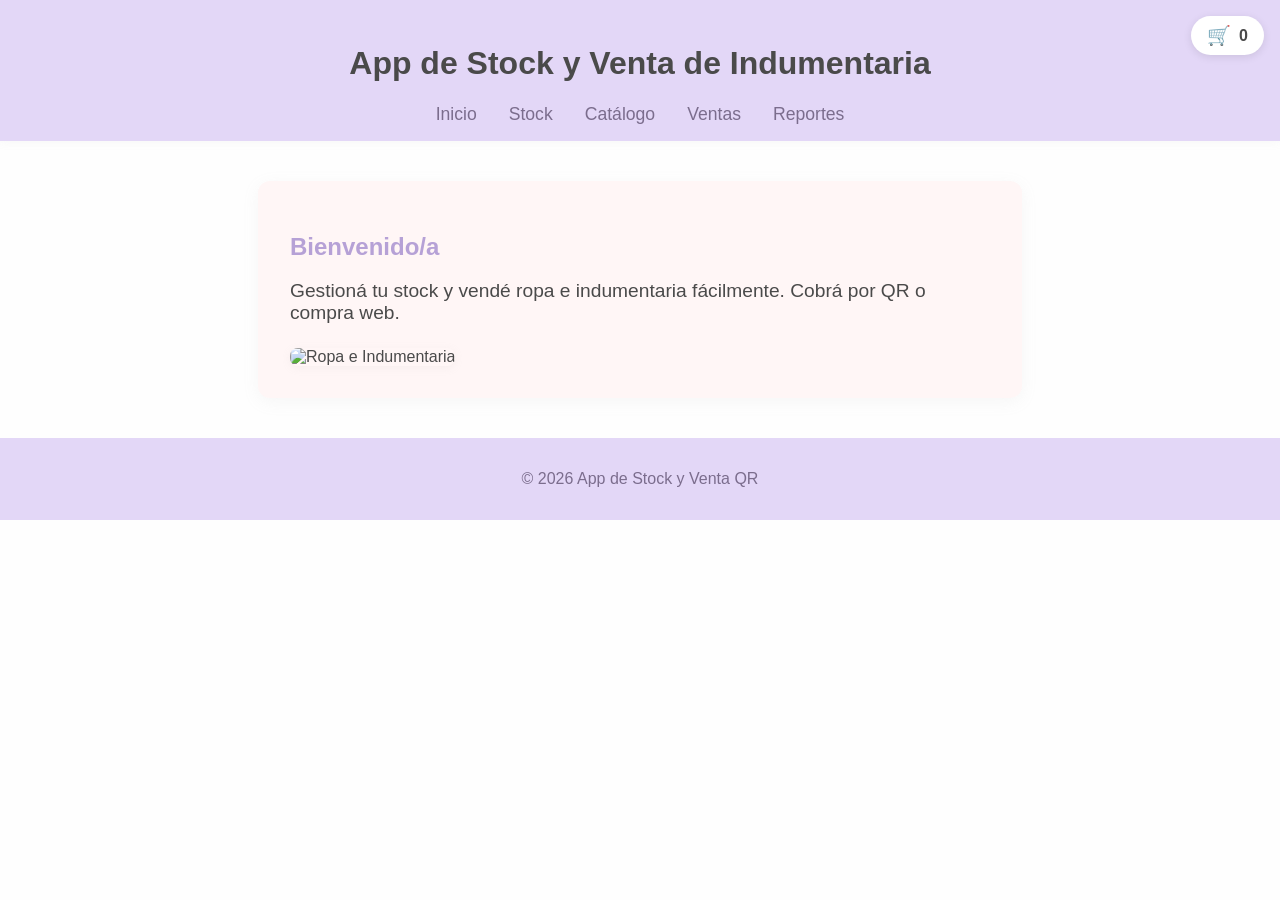
==== index.html @ 967edd9c "Primer subida del codigo" ====
<!DOCTYPE html>
<html lang="es">
<head>
    <meta charset="UTF-8">
    <meta name="viewport" content="width=device-width, initial-scale=1.0">
    <title>Stock y Venta de Indumentaria</title>
    <link rel="stylesheet" href="styles.css">
</head>
<body>
    <header>
        <h1>App de Stock y Venta de Indumentaria</h1>
        <nav>
            <ul>
                <li><a href="#inicio" id="nav-inicio">Inicio</a></li>
                <li><a href="#stock" id="nav-stock">Stock</a></li>
                <li><a href="#catalogo" id="nav-catalogo">Catálogo</a></li>
                <li><a href="#ventas" id="nav-ventas">Ventas</a></li>
                <li><a href="#reportes" id="nav-reportes">Reportes</a></li>
            </ul>
        </nav>
        <div id="carrito-container" style="position:absolute;top:16px;right:16px;background:#fff;border-radius:24px;padding:8px 16px;box-shadow:0 2px 8px rgba(0,0,0,0.1);display:flex;align-items:center;z-index:10;">
            <span id="carrito-icon" style="font-size:1.2em;cursor:pointer;">🛒</span>
            <span id="carrito-cantidad" style="margin-left:8px;font-weight:bold;">0</span>
        </div>
    </header>
    <main>
            <section id="catalogo" style="display:none;"></section>
            <section id="ventas" style="display:none;"></section>
            <section id="reportes" style="display:none;"></section>
        <section id="inicio">
            <h2>Bienvenido/a</h2>
            <p>Gestioná tu stock y vendé ropa e indumentaria fácilmente. Cobrá por QR o compra web.</p>
            <img src="https://images.unsplash.com/photo-1512436991641-6745cdb1723f?auto=format&fit=crop&w=800&q=80" alt="Ropa e Indumentaria" style="max-width:100%;height:auto;border-radius:8px;">
        </section>
        <section id="stock" style="display:none;"></section>
        <section id="barcode-scan" style="display:none;margin-top:32px;">
            <h2>Escanear código de barra</h2>
            <button id="start-scan">Iniciar escaneo</button>
            <div id="scanner" style="display:none;margin-top:16px;">
                <video id="barcode-video" style="width:100%;max-width:400px;border-radius:8px;"></video>
                <p id="barcode-result"></p>
            </div>
            <form id="assign-stock-form" style="display:none;margin-top:16px;">
                <label>Usuario:
                    <input type="text" id="usuario" required>
                </label>
                <label>Stock a sumar:
                    <input type="number" id="stock-sumar" min="1" value="1" required>
                </label>
                <button type="submit">Asignar stock</button>
            </form>
        </section>
        <section id="catalogo" style="display:none;"></section>
    </main>
    <footer>
        <p>&copy; 2026 App de Stock y Venta QR</p>
    </footer>
    <script src="https://cdnjs.cloudflare.com/ajax/libs/quagga/0.12.1/quagga.min.js"></script>
    <script src="stock.js"></script>
    <script src="catalogo.js"></script>
    <script src="ventas.js"></script>
    <script>
    // Navegación entre apartados
    function mostrarApartado(apartado) {
        document.getElementById('inicio').style.display = apartado === 'inicio' ? 'block' : 'none';
        document.getElementById('stock').style.display = apartado === 'stock' ? 'block' : 'none';
        document.getElementById('barcode-scan').style.display = apartado === 'stock' ? 'block' : 'none';
        document.getElementById('catalogo').style.display = apartado === 'catalogo' ? 'block' : 'none';
        document.getElementById('ventas').style.display = apartado === 'ventas' ? 'block' : 'none';
        document.getElementById('reportes').style.display = apartado === 'reportes' ? 'block' : 'none';
        if (apartado === 'ventas') renderVentas();
        if (apartado === 'catalogo') renderCatalogo();
        if (apartado === 'stock') renderStock();
        if (apartado === 'reportes') renderReportes();
    }
        document.getElementById('nav-reportes').addEventListener('click', function(e) {
            e.preventDefault();
            mostrarApartado('reportes');
        });
        // Reportes de ventas
        function renderReportes() {
            const reportesSection = document.getElementById('reportes');
            reportesSection.innerHTML = `
                <h2>Reportes de ventas</h2>
                <div style="margin-bottom:16px;">
                    <label>Día: <input type="date" id="filtro-dia"></label>
                    <label>Mes: <input type="month" id="filtro-mes"></label>
                    <label>Año: <input type="number" id="filtro-anio" min="2000" max="2100" style="width:80px;"></label>
                    <button onclick="descargarCSV()">Descargar CSV</button>
                </div>
                <div id="tabla-reportes"></div>
            `;
            mostrarTablaReportes();
            document.getElementById('filtro-dia').addEventListener('change', mostrarTablaReportes);
            document.getElementById('filtro-mes').addEventListener('change', mostrarTablaReportes);
            document.getElementById('filtro-anio').addEventListener('input', mostrarTablaReportes);
        }

        // Simulación de ventas
        const ventasRealizadas = [
            { fecha: '2026-03-09', producto: 'Remera básica', cantidad: 2, total: 7000 },
            { fecha: '2026-03-09', producto: 'Campera de jean', cantidad: 1, total: 9500 },
            { fecha: '2026-03-10', producto: 'Vestido casual', cantidad: 1, total: 5200 },
            { fecha: '2026-03-10', producto: 'Pantalón jogger', cantidad: 3, total: 12600 },
            { fecha: '2026-03-11', producto: 'Remera básica', cantidad: 1, total: 3500 },
            { fecha: '2026-02-15', producto: 'Campera de jean', cantidad: 2, total: 19000 },
            { fecha: '2025-12-20', producto: 'Vestido casual', cantidad: 1, total: 5200 }
        ];

        function mostrarTablaReportes() {
            const dia = document.getElementById('filtro-dia').value;
            const mes = document.getElementById('filtro-mes').value;
            const anio = document.getElementById('filtro-anio').value;
            let filtradas = ventasRealizadas;
            if (dia) {
                filtradas = filtradas.filter(v => v.fecha === dia);
            } else if (mes) {
                filtradas = filtradas.filter(v => v.fecha.startsWith(mes));
            } else if (anio) {
                filtradas = filtradas.filter(v => v.fecha.startsWith(anio));
            }
            let html = `<table class='reportes-table'><thead><tr><th>Fecha</th><th>Producto</th><th>Cantidad</th><th>Total</th></tr></thead><tbody>`;
            if (filtradas.length === 0) {
                html += `<tr><td colspan='4'>No hay ventas para el filtro seleccionado.</td></tr>`;
            } else {
                filtradas.forEach(v => {
                    html += `<tr><td>${v.fecha}</td><td>${v.producto}</td><td>${v.cantidad}</td><td>$${v.total}</td></tr>`;
                });
            }
            html += `</tbody></table>`;
            document.getElementById('tabla-reportes').innerHTML = html;
        }

        window.descargarCSV = function() {
            const dia = document.getElementById('filtro-dia').value;
            const mes = document.getElementById('filtro-mes').value;
            const anio = document.getElementById('filtro-anio').value;
            let filtradas = ventasRealizadas;
            if (dia) {
                filtradas = filtradas.filter(v => v.fecha === dia);
            } else if (mes) {
                filtradas = filtradas.filter(v => v.fecha.startsWith(mes));
            } else if (anio) {
                filtradas = filtradas.filter(v => v.fecha.startsWith(anio));
            }
            let csv = 'Fecha,Producto,Cantidad,Total\n';
            filtradas.forEach(v => {
                csv += `${v.fecha},${v.producto},${v.cantidad},${v.total}\n`;
            });
            const blob = new Blob([csv], { type: 'text/csv' });
            const url = URL.createObjectURL(blob);
            const a = document.createElement('a');
            a.href = url;
            a.download = 'ventas.csv';
            document.body.appendChild(a);
            a.click();
            document.body.removeChild(a);
            URL.revokeObjectURL(url);
        };
    document.getElementById('nav-inicio').addEventListener('click', function(e) {
        e.preventDefault();
        mostrarApartado('inicio');
    });
    document.getElementById('nav-stock').addEventListener('click', function(e) {
        e.preventDefault();
        mostrarApartado('stock');
    });
    document.getElementById('nav-catalogo').addEventListener('click', function(e) {
        e.preventDefault();
        mostrarApartado('catalogo');
    });
    document.getElementById('nav-ventas').addEventListener('click', function(e) {
        e.preventDefault();
        mostrarApartado('ventas');
    });
    // Acceso a ventas desde el icono del carrito
    document.getElementById('carrito-icon').addEventListener('click', function() {
        mostrarApartado('ventas');
    });
    // Por defecto mostrar inicio
    mostrarApartado('inicio');
    </script>
</body>
</html>
---- styles.css ----
input[type="file"] {
    width: 0.1px;
    height: 0.1px;
    opacity: 0;
    overflow: hidden;
    position: absolute;
    z-index: -1;
}

.catalogo-card .custom-upload-label {
    display: inline-block;
    background: #e3d7f7;
    color: #7b6d8d;
    border-radius: 12px;
    padding: 6px 16px;
    font-size: 0.95em;
    cursor: pointer;
    box-shadow: 0 2px 8px rgba(180,180,180,0.10);
    margin-top: 6px;
    transition: box-shadow 0.2s, background 0.2s;
}
.catalogo-card .custom-upload-label:hover {
    background: #d1c4e9;
    box-shadow: 0 4px 16px rgba(180,180,180,0.18);
}
body::before {
    content: "";
    position: fixed;
    top: 0;
    left: 0;
    width: 100vw;
    height: 100vh;
    z-index: -1;
    background: linear-gradient(rgba(255,255,255,0.85), rgba(255,255,255,0.85)), url('https://images.unsplash.com/photo-1512436991641-6745cdb1723f?auto=format&fit=crop&w=1200&q=80');
    background-size: cover;
    background-position: center;
    background-repeat: no-repeat;
    background-attachment: fixed;
    animation: fondo-move 16s ease-in-out infinite alternate;
}

@keyframes fondo-move {
    0% {
        background-position: center 0px;
        filter: brightness(1);
    }
    50% {
        background-position: center 40px;
        filter: brightness(1.05);
    }
    100% {
        background-position: center 0px;
        filter: brightness(1);
    }
}
html, body {
    height: 100%;
}
body {
    min-height: 100vh;
    height: 100%;
    background: linear-gradient(rgba(255,255,255,0.85), rgba(255,255,255,0.85)), url('https://images.unsplash.com/photo-1512436991641-6745cdb1723f?auto=format&fit=crop&w=1200&q=80');
    background-size: cover;
    background-position: center;
    background-repeat: no-repeat;
    background-attachment: fixed;
}
body {
    min-height: 100vh;
    background: linear-gradient(rgba(255,255,255,0.85), rgba(255,255,255,0.85)), url('https://images.unsplash.com/photo-1512436991641-6745cdb1723f?auto=format&fit=crop&w=1200&q=80');
    background-size: cover;
    background-position: center;
    background-repeat: no-repeat;
}
/* Botones modernos */
button {
    background: #1976d2;
    color: #fff;
    border: none;
    border-radius: 20px;
    padding: 8px 18px;
    font-size: 1em;
    cursor: pointer;
    box-shadow: 0 2px 8px rgba(25, 118, 210, 0.15);
    transition: box-shadow 0.2s, background 0.2s;
}

button:hover {
    background: #1565c0;
    box-shadow: 0 4px 16px rgba(25, 118, 210, 0.25);
}
.modo-link {
    color: #7b6d8d;
    font-weight: bold;
    text-decoration: underline;
    transition: color 0.2s;
}
.modo-link:hover {
    color: #b6a1d6;
}
.carrito-cantidad {
    color: #7b6d8d;
    margin-left: 16px;
    font-weight: 500;
}
.carrito-subtotal {
    color: #b6a1d6;
    margin-left: 16px;
    font-weight: 500;
}
.carrito-precio {
    color: #7b6d8d;
    margin-left: 16px;
    font-weight: 500;
}
.carrito-total {
    color: #b6a1d6;
    font-size: 1.2em;
    font-weight: bold;
    margin: 18px 0 12px 0;
    text-align: right;
}
.mp-link {
    color: #7b6d8d;
    font-weight: bold;
    text-decoration: underline;
    transition: color 0.2s;
}
.mp-link:hover {
    color: #b6a1d6;
}
/* Carrito de compras */
.carrito-list {
    list-style: none;
    padding: 0;
    margin: 24px 0;
}
.carrito-list li {
    background: #e3d7f7;
    border-radius: 8px;
    margin-bottom: 12px;
    padding: 16px 12px;
    display: flex;
    justify-content: space-between;
    align-items: center;
    box-shadow: 0 2px 8px rgba(180, 180, 180, 0.10);
}
.carrito-stock {
    color: #b6a1d6;
    margin-left: 16px;
}
.carrito-list button {
    background: #f7e9e3;
    color: #7b6d8d;
    border: none;
    border-radius: 6px;
    padding: 6px 14px;
    font-size: 1em;
    cursor: pointer;
    transition: background 0.2s;
}
.carrito-list button:hover {
    background: #b6a1d6;
    color: #fff;
}
.qr-pago {
    background: #fff6f6;
    border-radius: 12px;
    box-shadow: 0 4px 16px rgba(180, 180, 180, 0.10);
    padding: 32px;
    margin-top: 24px;
    text-align: center;
}
.qr-pago img {
    margin: 16px 0;
    border-radius: 8px;
    box-shadow: 0 2px 8px rgba(180, 180, 180, 0.12);
}
.qr-pago h3 {
    color: #b6a1d6;
    margin-bottom: 12px;
}
/* Catálogo de productos */
.catalogo-grid {
    display: grid;
    grid-template-columns: repeat(auto-fit, minmax(220px, 1fr));
    gap: 24px;
    margin-top: 24px;
}

.catalogo-card {
    background: #f7e9e3;
    border-radius: 10px;
    box-shadow: 0 2px 8px rgba(180, 180, 180, 0.10);
    padding: 24px 16px;
    text-align: center;
    transition: box-shadow 0.2s;
}
.catalogo-card:hover {
    box-shadow: 0 6px 16px rgba(180, 180, 180, 0.18);
}
.catalogo-card h3 {
    color: #b6a1d6;
    margin-bottom: 8px;
    font-size: 1.2em;
}
.catalogo-card p {
    color: #7b6d8d;
    margin-bottom: 16px;
}
.catalogo-card button {
    background: #e3d7f7;
    color: #7b6d8d;
    border: none;
    border-radius: 6px;
    padding: 8px 18px;
    font-size: 1em;
    cursor: pointer;
    transition: background 0.2s;
}
.catalogo-card button:hover {
    background: #b6a1d6;
    color: #fff;
}
body {
    font-family: 'Segoe UI', Arial, sans-serif;
    background: #f8f6f4;
    color: #4a4a4a;
    margin: 0;
    padding: 0;
}

header {
    background: #e3d7f7;
    color: #4a4a4a;
    padding: 24px 0 16px 0;
    text-align: center;
    box-shadow: 0 2px 8px rgba(180, 180, 180, 0.08);
}

nav ul {
    list-style: none;
    padding: 0;
    margin: 0;
    display: flex;
    justify-content: center;
    gap: 32px;
}

nav a {
    text-decoration: none;
    color: #7b6d8d;
    font-weight: 500;
    font-size: 1.1em;
    transition: color 0.2s;
}

nav a:hover {
    color: #b6a1d6;
}

main {
    max-width: 700px;
    margin: 40px auto;
    background: #fff6f6;
    border-radius: 12px;
    box-shadow: 0 4px 16px rgba(180, 180, 180, 0.10);
    padding: 32px;
}

section#inicio h2 {
    color: #b6a1d6;
    margin-bottom: 12px;
}

section#inicio p {
    font-size: 1.2em;
    margin-bottom: 24px;
}

footer {
    background: #e3d7f7;
    color: #7b6d8d;
    text-align: center;
    padding: 16px 0;
    font-size: 1em;
    margin-top: 40px;
}

img {
    box-shadow: 0 2px 8px rgba(180, 180, 180, 0.12);
}
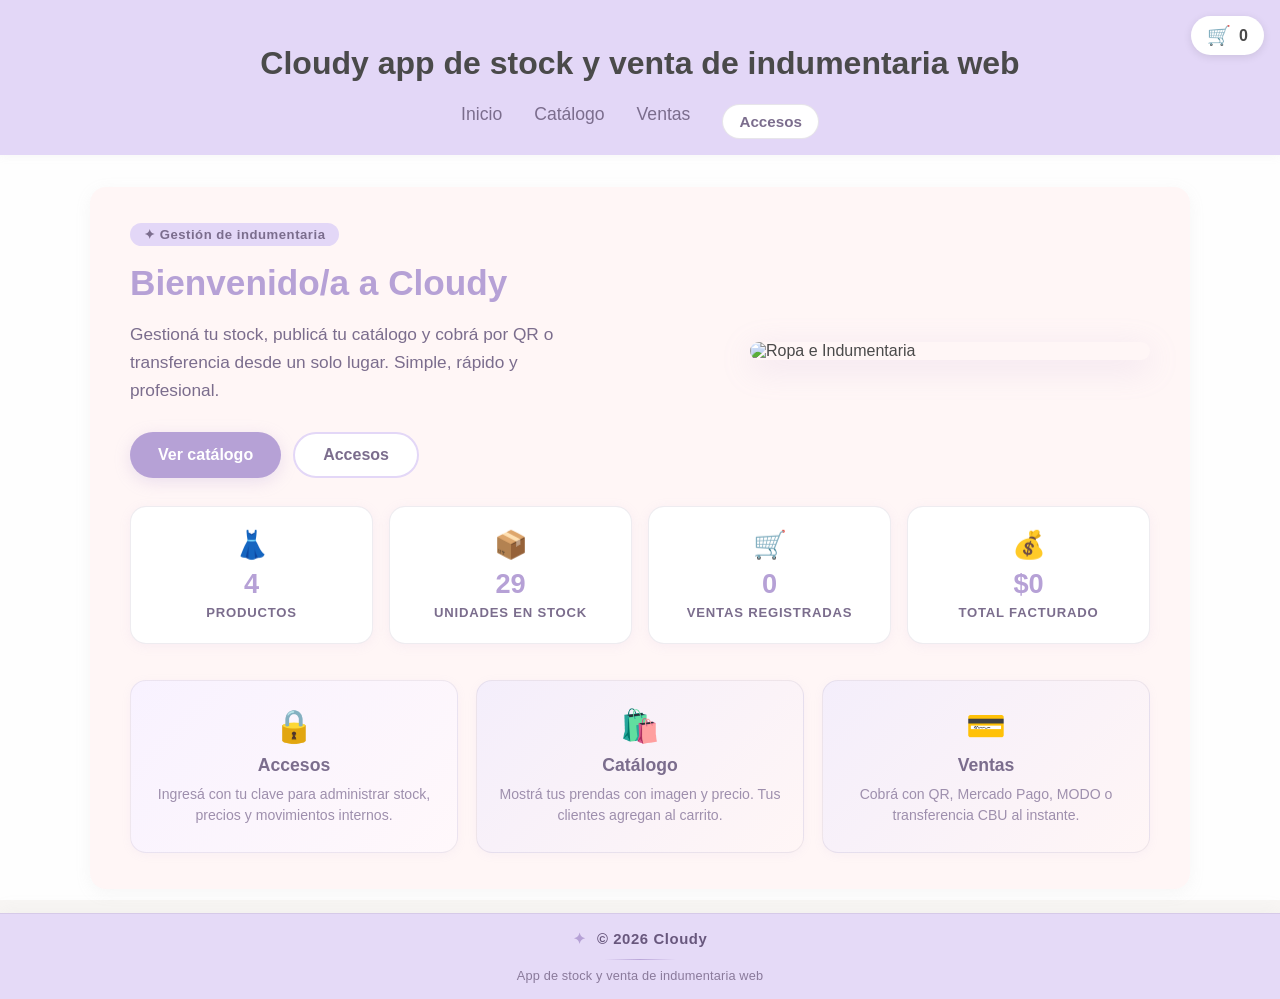
==== commit 671108cf: "commit  2, actualizaciones acceso privado, pagos y confirmación" ====
--- a/index.html
+++ b/index.html
@@ -3,19 +3,21 @@
 <head>
     <meta charset="UTF-8">
     <meta name="viewport" content="width=device-width, initial-scale=1.0">
-    <title>Stock y Venta de Indumentaria</title>
+    <title>Cloudy app de stock y venta de indumentaria web</title>
     <link rel="stylesheet" href="styles.css">
 </head>
 <body>
     <header>
-        <h1>App de Stock y Venta de Indumentaria</h1>
+        <h1>Cloudy app de stock y venta de indumentaria web</h1>
         <nav>
             <ul>
                 <li><a href="#inicio" id="nav-inicio">Inicio</a></li>
-                <li><a href="#stock" id="nav-stock">Stock</a></li>
+                <li id="nav-stock-item" style="display:none;"><a href="#stock" id="nav-stock">Stock</a></li>
+                <li id="nav-pagos-item" style="display:none;"><a href="#pagos" id="nav-pagos">Pagos</a></li>
                 <li><a href="#catalogo" id="nav-catalogo">Catálogo</a></li>
                 <li><a href="#ventas" id="nav-ventas">Ventas</a></li>
-                <li><a href="#reportes" id="nav-reportes">Reportes</a></li>
+                <li id="nav-reportes-item" style="display:none;"><a href="#reportes" id="nav-reportes">Reportes</a></li>
+                <li><button type="button" id="owner-access-btn" class="owner-access-btn">Accesos</button></li>
             </ul>
         </nav>
         <div id="carrito-container" style="position:absolute;top:16px;right:16px;background:#fff;border-radius:24px;padding:8px 16px;box-shadow:0 2px 8px rgba(0,0,0,0.1);display:flex;align-items:center;z-index:10;">
@@ -24,13 +26,71 @@
         </div>
     </header>
     <main>
+            <section id="pagos" style="display:none;"></section>
             <section id="catalogo" style="display:none;"></section>
             <section id="ventas" style="display:none;"></section>
             <section id="reportes" style="display:none;"></section>
         <section id="inicio">
-            <h2>Bienvenido/a</h2>
-            <p>Gestioná tu stock y vendé ropa e indumentaria fácilmente. Cobrá por QR o compra web.</p>
-            <img src="https://images.unsplash.com/photo-1512436991641-6745cdb1723f?auto=format&fit=crop&w=800&q=80" alt="Ropa e Indumentaria" style="max-width:100%;height:auto;border-radius:8px;">
+            <div class="inicio-hero">
+                <div class="inicio-hero-texto">
+                    <span class="inicio-badge">✦ Gestión de indumentaria</span>
+                    <h2 class="inicio-titulo">Bienvenido/a a <span class="inicio-titulo-marca">Cloudy</span></h2>
+                    <p class="inicio-subtitulo">Gestioná tu stock, publicá tu catálogo y cobrá por QR o transferencia desde un solo lugar. Simple, rápido y profesional.</p>
+                    <div class="inicio-cta-grupo">
+                        <button class="inicio-cta-btn" onclick="mostrarApartado('catalogo')">Ver catálogo</button>
+                        <button class="inicio-cta-btn inicio-cta-btn--secundario" id="inicio-owner-btn" type="button">Accesos</button>
+                    </div>
+                </div>
+                <div class="inicio-hero-imagen-wrap">
+                    <img class="inicio-hero-imagen" src="https://images.unsplash.com/photo-1512436991641-6745cdb1723f?auto=format&fit=crop&w=700&q=80" alt="Ropa e Indumentaria">
+                </div>
+            </div>
+
+            <div class="inicio-stats" id="inicio-stats">
+                <div class="inicio-stat-card">
+                    <span class="inicio-stat-icono">👗</span>
+                    <span class="inicio-stat-valor" id="stat-productos">-</span>
+                    <span class="inicio-stat-label">Productos</span>
+                </div>
+                <div class="inicio-stat-card">
+                    <span class="inicio-stat-icono">📦</span>
+                    <span class="inicio-stat-valor" id="stat-stock-total">-</span>
+                    <span class="inicio-stat-label">Unidades en stock</span>
+                </div>
+                <div class="inicio-stat-card">
+                    <span class="inicio-stat-icono">🛒</span>
+                    <span class="inicio-stat-valor" id="stat-ventas">-</span>
+                    <span class="inicio-stat-label">Ventas registradas</span>
+                </div>
+                <div class="inicio-stat-card">
+                    <span class="inicio-stat-icono">💰</span>
+                    <span class="inicio-stat-valor" id="stat-facturado">-</span>
+                    <span class="inicio-stat-label">Total facturado</span>
+                </div>
+            </div>
+
+            <div class="inicio-accesos">
+                <div class="inicio-acceso-card inicio-acceso-card--private" id="inicio-owner-card">
+                    <span class="inicio-acceso-icono" id="inicio-owner-icon">🔒</span>
+                    <h3 id="inicio-owner-title">Accesos</h3>
+                    <p id="inicio-owner-desc">Ingresá con tu clave para administrar stock, precios y movimientos internos.</p>
+                </div>
+                <div class="inicio-acceso-card" onclick="mostrarApartado('catalogo')">
+                    <span class="inicio-acceso-icono">🛍️</span>
+                    <h3>Catálogo</h3>
+                    <p>Mostrá tus prendas con imagen y precio. Tus clientes agregan al carrito.</p>
+                </div>
+                <div class="inicio-acceso-card" onclick="mostrarApartado('ventas')">
+                    <span class="inicio-acceso-icono">💳</span>
+                    <h3>Ventas</h3>
+                    <p>Cobrá con QR, Mercado Pago, MODO o transferencia CBU al instante.</p>
+                </div>
+                <div id="inicio-reportes-card" class="inicio-acceso-card" style="display:none;" onclick="mostrarApartado('reportes')">
+                    <span class="inicio-acceso-icono">📊</span>
+                    <h3>Reportes</h3>
+                    <p>Revisá ventas y movimientos de stock con filtros por fecha o mes.</p>
+                </div>
+            </div>
         </section>
         <section id="stock" style="display:none;"></section>
         <section id="barcode-scan" style="display:none;margin-top:32px;">
@@ -50,113 +110,303 @@
                 <button type="submit">Asignar stock</button>
             </form>
         </section>
-        <section id="catalogo" style="display:none;"></section>
     </main>
     <footer>
-        <p>&copy; 2026 App de Stock y Venta QR</p>
+        <p class="footer-brand"><span class="footer-mark">✦</span> &copy; 2026 Cloudy</p>
+        <span class="footer-divider" aria-hidden="true"></span>
+        <p class="footer-subtitle">App de stock y venta de indumentaria web</p>
     </footer>
     <script src="https://cdnjs.cloudflare.com/ajax/libs/quagga/0.12.1/quagga.min.js"></script>
+    <script src="https://cdn.jsdelivr.net/npm/xlsx@0.18.5/dist/xlsx.full.min.js"></script>
     <script src="stock.js"></script>
     <script src="catalogo.js"></script>
     <script src="ventas.js"></script>
     <script>
-    // Navegación entre apartados
+    const OWNER_SESSION_KEY = 'cloudyOwnerSession';
+    const OWNER_ACCESS_CODE = 'cloudy2026';
+
+    function esOwnerAutenticado() {
+        return localStorage.getItem(OWNER_SESSION_KEY) === 'true';
+    }
+
+    function actualizarAccesoOwnerUI() {
+        const ownerActivo = esOwnerAutenticado();
+        const navStockItem = document.getElementById('nav-stock-item');
+        const navPagosItem = document.getElementById('nav-pagos-item');
+        const navReportesItem = document.getElementById('nav-reportes-item');
+        const ownerAccessBtn = document.getElementById('owner-access-btn');
+        const inicioOwnerBtn = document.getElementById('inicio-owner-btn');
+        const ownerCard = document.getElementById('inicio-owner-card');
+        const ownerIcon = document.getElementById('inicio-owner-icon');
+        const ownerTitle = document.getElementById('inicio-owner-title');
+        const ownerDesc = document.getElementById('inicio-owner-desc');
+
+        if (navStockItem) {
+            navStockItem.style.display = ownerActivo ? 'list-item' : 'none';
+        }
+
+        if (navPagosItem) {
+            navPagosItem.style.display = ownerActivo ? 'list-item' : 'none';
+        }
+
+        if (navReportesItem) {
+            navReportesItem.style.display = ownerActivo ? 'list-item' : 'none';
+        }
+
+        const reportesCard = document.getElementById('inicio-reportes-card');
+        if (reportesCard) {
+            reportesCard.style.display = ownerActivo ? '' : 'none';
+        }
+
+        if (ownerAccessBtn) {
+            ownerAccessBtn.textContent = ownerActivo ? 'Salir owner' : 'Accesos';
+        }
+
+        if (inicioOwnerBtn) {
+            inicioOwnerBtn.textContent = ownerActivo ? 'Ver pagos' : 'Accesos';
+            inicioOwnerBtn.onclick = ownerActivo
+                ? () => mostrarApartado('pagos')
+                : () => manejarAccesoOwner();
+        }
+
+        if (ownerCard) {
+            ownerCard.onclick = ownerActivo
+                ? () => mostrarApartado('pagos')
+                : () => manejarAccesoOwner();
+        }
+
+        if (ownerIcon) ownerIcon.textContent = ownerActivo ? '💼' : '🔒';
+        if (ownerTitle) ownerTitle.textContent = ownerActivo ? 'Panel owner' : 'Accesos';
+        if (ownerDesc) {
+            ownerDesc.textContent = ownerActivo
+                ? 'Entrá al panel privado para aprobar pagos, devolver stock y gestionar entregas.'
+                : 'Ingresá con tu clave para administrar stock, precios y movimientos internos.';
+        }
+    }
+
+    function solicitarAccesoOwner() {
+        const clave = window.prompt('Ingresá la clave del owner para administrar stock:');
+        if (clave === null) return false;
+
+        if (clave !== OWNER_ACCESS_CODE) {
+            alert('Clave incorrecta.');
+            return false;
+        }
+
+        localStorage.setItem(OWNER_SESSION_KEY, 'true');
+        actualizarAccesoOwnerUI();
+        mostrarApartado('pagos');
+        return true;
+    }
+
+    function cerrarSesionOwner() {
+        localStorage.removeItem(OWNER_SESSION_KEY);
+        actualizarAccesoOwnerUI();
+        mostrarApartado('inicio');
+        alert('Saliste del modo owner.');
+    }
+
+    function manejarAccesoOwner() {
+        if (esOwnerAutenticado()) {
+            cerrarSesionOwner();
+            return;
+        }
+
+        solicitarAccesoOwner();
+    }
+
+    window.esOwnerAutenticado = esOwnerAutenticado;
+    window.manejarAccesoOwner = manejarAccesoOwner;
+
     function mostrarApartado(apartado) {
+        if ((apartado === 'stock' || apartado === 'pagos' || apartado === 'reportes') && !esOwnerAutenticado()) {
+            alert(`Solo el owner puede ver esa sección.`);
+            return;
+        }
+
         document.getElementById('inicio').style.display = apartado === 'inicio' ? 'block' : 'none';
+        document.getElementById('pagos').style.display = apartado === 'pagos' ? 'block' : 'none';
         document.getElementById('stock').style.display = apartado === 'stock' ? 'block' : 'none';
         document.getElementById('barcode-scan').style.display = apartado === 'stock' ? 'block' : 'none';
         document.getElementById('catalogo').style.display = apartado === 'catalogo' ? 'block' : 'none';
         document.getElementById('ventas').style.display = apartado === 'ventas' ? 'block' : 'none';
         document.getElementById('reportes').style.display = apartado === 'reportes' ? 'block' : 'none';
         if (apartado === 'ventas') renderVentas();
+        if (apartado === 'pagos' && typeof renderPagos === 'function') renderPagos();
         if (apartado === 'catalogo') renderCatalogo();
         if (apartado === 'stock') renderStock();
         if (apartado === 'reportes') renderReportes();
+        if (apartado === 'inicio') actualizarStatsInicio();
     }
         document.getElementById('nav-reportes').addEventListener('click', function(e) {
             e.preventDefault();
             mostrarApartado('reportes');
         });
         // Reportes de ventas
+        function tipoMovimientoTexto(tipo) {
+            if (tipo === 'entrada') return 'Nueva entrada de stock';
+            if (tipo === 'baja_falla') return 'Baja por falla del producto';
+            if (tipo === 'cambio_prenda') return 'Cambio de prenda';
+            if (tipo === 'salida_venta') return 'Salida por venta';
+            return tipo || 'Movimiento';
+        }
+
+        function obtenerDatosReporteFiltrados() {
+            const fechaExacta = document.getElementById('filtro-fecha').value;
+            const mesAnio = document.getElementById('filtro-mes-anio').value;
+
+            const ventasBase = typeof obtenerVentasRegistradas === 'function' ? obtenerVentasRegistradas() : [];
+            const movimientosBase = typeof obtenerMovimientosStock === 'function' ? obtenerMovimientosStock() : [];
+
+            const coincideFecha = (fecha) => {
+                if (fechaExacta) return fecha === fechaExacta;
+                if (mesAnio) return String(fecha || '').startsWith(mesAnio);
+                return true;
+            };
+
+            const ventasFiltradas = ventasBase.filter(v => coincideFecha(v.fecha));
+            const movimientosFiltrados = movimientosBase.filter(m => coincideFecha(m.fecha));
+
+            const lineasVenta = [];
+            ventasFiltradas.forEach(venta => {
+                (venta.items || []).forEach(item => {
+                    lineasVenta.push({
+                        fecha: venta.fecha,
+                        ventaId: venta.id,
+                        producto: item.nombre,
+                        cantidad: item.cantidad,
+                        total: item.subtotal,
+                        metodoPago: venta.metodoPago
+                    });
+                });
+            });
+
+            return {
+                ventasFiltradas,
+                movimientosFiltrados,
+                lineasVenta
+            };
+        }
+
         function renderReportes() {
             const reportesSection = document.getElementById('reportes');
             reportesSection.innerHTML = `
                 <h2>Reportes de ventas</h2>
-                <div style="margin-bottom:16px;">
-                    <label>Día: <input type="date" id="filtro-dia"></label>
-                    <label>Mes: <input type="month" id="filtro-mes"></label>
-                    <label>Año: <input type="number" id="filtro-anio" min="2000" max="2100" style="width:80px;"></label>
-                    <button onclick="descargarCSV()">Descargar CSV</button>
-                </div>
+                <div class="reportes-toolbar">
+                    <label>Fecha exacta
+                        <input type="date" id="filtro-fecha">
+                    </label>
+                    <label>Mes y año
+                        <input type="month" id="filtro-mes-anio">
+                    </label>
+                    <button type="button" onclick="descargarCSV()">Descargar CSV</button>
+                    <button type="button" onclick="limpiarFiltrosReportes()">Borrar selección</button>
+                </div>
+                <div id="resumen-reportes" class="reportes-resumen"></div>
                 <div id="tabla-reportes"></div>
+                <div id="tabla-movimientos-stock"></div>
             `;
             mostrarTablaReportes();
-            document.getElementById('filtro-dia').addEventListener('change', mostrarTablaReportes);
-            document.getElementById('filtro-mes').addEventListener('change', mostrarTablaReportes);
-            document.getElementById('filtro-anio').addEventListener('input', mostrarTablaReportes);
-        }
-
-        // Simulación de ventas
-        const ventasRealizadas = [
-            { fecha: '2026-03-09', producto: 'Remera básica', cantidad: 2, total: 7000 },
-            { fecha: '2026-03-09', producto: 'Campera de jean', cantidad: 1, total: 9500 },
-            { fecha: '2026-03-10', producto: 'Vestido casual', cantidad: 1, total: 5200 },
-            { fecha: '2026-03-10', producto: 'Pantalón jogger', cantidad: 3, total: 12600 },
-            { fecha: '2026-03-11', producto: 'Remera básica', cantidad: 1, total: 3500 },
-            { fecha: '2026-02-15', producto: 'Campera de jean', cantidad: 2, total: 19000 },
-            { fecha: '2025-12-20', producto: 'Vestido casual', cantidad: 1, total: 5200 }
-        ];
+            document.getElementById('filtro-fecha').addEventListener('change', mostrarTablaReportes);
+            document.getElementById('filtro-mes-anio').addEventListener('change', mostrarTablaReportes);
+        }
 
         function mostrarTablaReportes() {
-            const dia = document.getElementById('filtro-dia').value;
-            const mes = document.getElementById('filtro-mes').value;
-            const anio = document.getElementById('filtro-anio').value;
-            let filtradas = ventasRealizadas;
-            if (dia) {
-                filtradas = filtradas.filter(v => v.fecha === dia);
-            } else if (mes) {
-                filtradas = filtradas.filter(v => v.fecha.startsWith(mes));
-            } else if (anio) {
-                filtradas = filtradas.filter(v => v.fecha.startsWith(anio));
+            const { ventasFiltradas, movimientosFiltrados, lineasVenta } = obtenerDatosReporteFiltrados();
+
+            const cantidadVentas = ventasFiltradas.length;
+            const cantidadPrendas = ventasFiltradas.reduce((acum, venta) => acum + (venta.cantidadPrendas || 0), 0);
+            const totalFacturado = ventasFiltradas.reduce((acum, venta) => acum + (venta.total || 0), 0);
+            const resumen = document.getElementById('resumen-reportes');
+            if (resumen) {
+                resumen.innerHTML = `
+                    <strong>Cantidad de ventas:</strong> ${cantidadVentas} |
+                    <strong>Prendas vendidas:</strong> ${cantidadPrendas} |
+                    <strong>Total facturado:</strong> $${totalFacturado}
+                `;
             }
-            let html = `<table class='reportes-table'><thead><tr><th>Fecha</th><th>Producto</th><th>Cantidad</th><th>Total</th></tr></thead><tbody>`;
-            if (filtradas.length === 0) {
-                html += `<tr><td colspan='4'>No hay ventas para el filtro seleccionado.</td></tr>`;
+
+            let html = `<h3>Detalle de ventas cobradas</h3><div class='table-scroll'><table class='reportes-table'><thead><tr><th>Fecha</th><th>ID venta</th><th>Producto</th><th>Cantidad</th><th>Método</th><th>Total línea</th></tr></thead><tbody>`;
+            if (lineasVenta.length === 0) {
+                html += `<tr><td colspan='6'>No hay ventas para el filtro seleccionado.</td></tr>`;
             } else {
-                filtradas.forEach(v => {
-                    html += `<tr><td>${v.fecha}</td><td>${v.producto}</td><td>${v.cantidad}</td><td>$${v.total}</td></tr>`;
+                lineasVenta.forEach(v => {
+                    html += `<tr><td>${v.fecha}</td><td>${v.ventaId}</td><td>${v.producto}</td><td>${v.cantidad}</td><td>${v.metodoPago}</td><td>$${v.total}</td></tr>`;
                 });
             }
-            html += `</tbody></table>`;
+            html += `</tbody></table></div>`;
             document.getElementById('tabla-reportes').innerHTML = html;
-        }
+
+            let htmlMov = `<h3>Movimientos de stock</h3><div class='table-scroll'><table class='reportes-table'><thead><tr><th>Fecha</th><th>Tipo</th><th>Producto</th><th>Código</th><th>Cantidad</th><th>Motivo</th></tr></thead><tbody>`;
+            if (movimientosFiltrados.length === 0) {
+                htmlMov += `<tr><td colspan='6'>No hay movimientos de stock para el filtro seleccionado.</td></tr>`;
+            } else {
+                movimientosFiltrados.forEach(m => {
+                    htmlMov += `<tr><td>${m.fecha}</td><td>${tipoMovimientoTexto(m.tipo)}</td><td>${m.producto}</td><td>${m.codigo || '-'}</td><td>${m.cantidad}</td><td>${m.motivo || '-'}</td></tr>`;
+                });
+            }
+            htmlMov += `</tbody></table></div>`;
+            document.getElementById('tabla-movimientos-stock').innerHTML = htmlMov;
+        }
+
+        window.limpiarFiltrosReportes = function() {
+            const filtroFecha = document.getElementById('filtro-fecha');
+            const filtroMesAnio = document.getElementById('filtro-mes-anio');
+
+            if (filtroFecha) filtroFecha.value = '';
+            if (filtroMesAnio) filtroMesAnio.value = '';
+            mostrarTablaReportes();
+        };
 
         window.descargarCSV = function() {
-            const dia = document.getElementById('filtro-dia').value;
-            const mes = document.getElementById('filtro-mes').value;
-            const anio = document.getElementById('filtro-anio').value;
-            let filtradas = ventasRealizadas;
-            if (dia) {
-                filtradas = filtradas.filter(v => v.fecha === dia);
-            } else if (mes) {
-                filtradas = filtradas.filter(v => v.fecha.startsWith(mes));
-            } else if (anio) {
-                filtradas = filtradas.filter(v => v.fecha.startsWith(anio));
-            }
-            let csv = 'Fecha,Producto,Cantidad,Total\n';
-            filtradas.forEach(v => {
-                csv += `${v.fecha},${v.producto},${v.cantidad},${v.total}\n`;
+            const { ventasFiltradas, movimientosFiltrados, lineasVenta } = obtenerDatosReporteFiltrados();
+            const cantidadVentas = ventasFiltradas.length;
+            const cantidadPrendas = ventasFiltradas.reduce((acum, venta) => acum + (venta.cantidadPrendas || 0), 0);
+            const totalFacturado = ventasFiltradas.reduce((acum, venta) => acum + (venta.total || 0), 0);
+
+            let csv = 'RESUMEN\n';
+            csv += `Cantidad de ventas,${cantidadVentas}\n`;
+            csv += `Prendas vendidas,${cantidadPrendas}\n`;
+            csv += `Total facturado,${totalFacturado}\n\n`;
+
+            csv += 'VENTAS COBRADAS\n';
+            csv += 'Fecha,Id venta,Producto,Cantidad,Metodo,Total linea\n';
+            lineasVenta.forEach(v => {
+                csv += `${v.fecha},${v.ventaId},${v.producto},${v.cantidad},${v.metodoPago},${v.total}\n`;
+            });
+
+            csv += '\nMOVIMIENTOS DE STOCK\n';
+            csv += 'Fecha,Tipo,Producto,Codigo,Cantidad,Motivo\n';
+            movimientosFiltrados.forEach(m => {
+                csv += `${m.fecha},${tipoMovimientoTexto(m.tipo)},${m.producto},${m.codigo || ''},${m.cantidad},${m.motivo || ''}\n`;
             });
             const blob = new Blob([csv], { type: 'text/csv' });
             const url = URL.createObjectURL(blob);
             const a = document.createElement('a');
             a.href = url;
-            a.download = 'ventas.csv';
+            a.download = 'reporte-ventas-stock.csv';
             document.body.appendChild(a);
             a.click();
             document.body.removeChild(a);
             URL.revokeObjectURL(url);
+            limpiarFiltrosReportes();
         };
+    function actualizarStatsInicio() {
+        const totalProductos = typeof productos !== 'undefined' ? productos.length : 0;
+        const totalStock = typeof productos !== 'undefined'
+            ? productos.reduce((s, p) => s + (Number(p.stock) || 0), 0)
+            : 0;
+        const ventas = typeof obtenerVentasRegistradas === 'function' ? obtenerVentasRegistradas() : [];
+        const totalVentas = ventas.length;
+        const totalFacturado = ventas.reduce((s, v) => s + (Number(v.total) || 0), 0);
+
+        const el = (id, val) => { const e = document.getElementById(id); if (e) e.textContent = val; };
+        el('stat-productos', totalProductos);
+        el('stat-stock-total', totalStock);
+        el('stat-ventas', totalVentas);
+        el('stat-facturado', '$' + totalFacturado.toLocaleString('es-AR'));
+    }
+
     document.getElementById('nav-inicio').addEventListener('click', function(e) {
         e.preventDefault();
         mostrarApartado('inicio');
@@ -165,6 +415,10 @@
         e.preventDefault();
         mostrarApartado('stock');
     });
+    document.getElementById('nav-pagos').addEventListener('click', function(e) {
+        e.preventDefault();
+        mostrarApartado('pagos');
+    });
     document.getElementById('nav-catalogo').addEventListener('click', function(e) {
         e.preventDefault();
         mostrarApartado('catalogo');
@@ -173,10 +427,14 @@
         e.preventDefault();
         mostrarApartado('ventas');
     });
+    document.getElementById('owner-access-btn').addEventListener('click', function() {
+        manejarAccesoOwner();
+    });
     // Acceso a ventas desde el icono del carrito
     document.getElementById('carrito-icon').addEventListener('click', function() {
         mostrarApartado('ventas');
     });
+    actualizarAccesoOwnerUI();
     // Por defecto mostrar inicio
     mostrarApartado('inicio');
     </script>
--- a/styles.css
+++ b/styles.css
@@ -71,6 +71,8 @@
     background-size: cover;
     background-position: center;
     background-repeat: no-repeat;
+    display: flex;
+    flex-direction: column;
 }
 /* Botones modernos */
 button {
@@ -188,6 +190,69 @@
     margin-top: 24px;
 }
 
+.catalogo-seccion {
+    margin-top: 26px;
+    padding-top: 8px;
+}
+
+.catalogo-layout {
+    display: grid;
+    grid-template-columns: 250px 1fr;
+    gap: 18px;
+    align-items: start;
+}
+
+.catalogo-contenido {
+    min-width: 0;
+}
+
+.catalogo-menu {
+    background: #fff;
+    border: 1px solid rgba(123, 109, 141, 0.16);
+    border-radius: 12px;
+    padding: 14px;
+    margin-top: 12px;
+    position: sticky;
+    top: 16px;
+}
+
+.catalogo-menu-titulo {
+    margin: 0 0 10px 0;
+    color: #7b6d8d;
+    font-weight: 700;
+}
+
+.catalogo-menu-lista {
+    display: flex;
+    flex-direction: column;
+    gap: 8px;
+}
+
+.catalogo-menu-link {
+    display: inline-flex;
+    align-items: center;
+    padding: 6px 10px;
+    border-radius: 999px;
+    background: #f4eefb;
+    color: #7b6d8d;
+    text-decoration: none;
+    font-size: 0.92em;
+    width: 100%;
+    box-sizing: border-box;
+}
+
+.catalogo-menu-link:hover {
+    background: #e3d7f7;
+}
+
+.catalogo-seccion-titulo {
+    margin: 0;
+    padding-bottom: 8px;
+    border-bottom: 2px solid rgba(123, 109, 141, 0.18);
+    color: #7b6d8d;
+    text-transform: capitalize;
+}
+
 .catalogo-card {
     background: #f7e9e3;
     border-radius: 10px;
@@ -196,6 +261,10 @@
     text-align: center;
     transition: box-shadow 0.2s;
 }
+
+.catalogo-card {
+    scroll-margin-top: 90px;
+}
 .catalogo-card:hover {
     box-shadow: 0 6px 16px rgba(180, 180, 180, 0.18);
 }
@@ -255,17 +324,37 @@
     transition: color 0.2s;
 }
 
+.owner-access-btn {
+    background: #fff;
+    color: #7b6d8d;
+    border: 1px solid rgba(123, 109, 141, 0.18);
+    border-radius: 999px;
+    padding: 8px 16px;
+    font-size: 0.95em;
+    font-weight: 700;
+    box-shadow: none;
+}
+
+.owner-access-btn:hover {
+    background: #f4eefb;
+    color: #6f5f84;
+    box-shadow: 0 2px 10px rgba(182, 161, 214, 0.14);
+}
+
 nav a:hover {
     color: #b6a1d6;
 }
 
 main {
-    max-width: 700px;
-    margin: 40px auto;
+    max-width: 1100px;
+    width: calc(100% - 48px);
+    margin: 32px auto 24px auto;
     background: #fff6f6;
-    border-radius: 12px;
+    border-radius: 16px;
     box-shadow: 0 4px 16px rgba(180, 180, 180, 0.10);
-    padding: 32px;
+    padding: 36px 40px;
+    box-sizing: border-box;
+    flex: 1 0 auto;
 }
 
 section#inicio h2 {
@@ -273,20 +362,667 @@
     margin-bottom: 12px;
 }
 
-section#inicio p {
-    font-size: 1.2em;
-    margin-bottom: 24px;
-}
-
 footer {
-    background: #e3d7f7;
-    color: #7b6d8d;
+    background: rgba(227, 215, 247, 0.92);
+    color: #6f5f84;
     text-align: center;
-    padding: 16px 0;
-    font-size: 1em;
-    margin-top: 40px;
+    padding: 14px 18px;
+    font-size: 0.95em;
+    line-height: 1.5;
+    letter-spacing: 0.01em;
+    margin-top: auto;
+    width: 100%;
+    border-top: 1px solid rgba(123, 109, 141, 0.14);
+    box-shadow: 0 -4px 16px rgba(180, 180, 180, 0.08);
+    box-sizing: border-box;
+}
+
+footer p {
+    margin: 0;
+    font-weight: 600;
+}
+
+.footer-brand {
+    font-size: 0.98em;
+    font-weight: 800;
+    letter-spacing: 0.04em;
+    color: #68577d;
+}
+
+.footer-mark {
+    color: #b6a1d6;
+    margin-right: 6px;
+}
+
+.footer-divider {
+    display: block;
+    width: 72px;
+    height: 1px;
+    margin: 8px auto 6px;
+    background: linear-gradient(90deg, rgba(182, 161, 214, 0), rgba(182, 161, 214, 0.9), rgba(182, 161, 214, 0));
+}
+
+.footer-subtitle {
+    margin-top: 2px;
+    font-size: 0.84em;
+    font-weight: 500;
+    color: #8a7a9b;
 }
 
 img {
     box-shadow: 0 2px 8px rgba(180, 180, 180, 0.12);
 }
+
+.importacion-stock-panel {
+    background: #fff;
+    border-radius: 14px;
+    padding: 18px;
+    margin-bottom: 20px;
+    border: 1px solid rgba(123, 109, 141, 0.12);
+}
+
+.importacion-stock-panel h3 {
+    margin-top: 0;
+    color: #7b6d8d;
+}
+
+.importacion-stock-acciones {
+    display: flex;
+    flex-wrap: wrap;
+    gap: 12px;
+    align-items: center;
+    margin: 14px 0 10px;
+}
+
+.excel-upload-label {
+    display: inline-flex;
+    align-items: center;
+    justify-content: center;
+    min-width: 150px;
+    background: #e3d7f7;
+    color: #7b6d8d;
+    border-radius: 20px;
+    padding: 8px 18px;
+    cursor: pointer;
+    font-weight: 600;
+}
+
+.excel-import-status {
+    margin: 0;
+    color: #7b6d8d;
+}
+
+.excel-import-status[data-state="success"] {
+    color: #1f7a4d;
+}
+
+.excel-import-status[data-state="error"] {
+    color: #b23a48;
+}
+
+.reportes-toolbar {
+    display: flex;
+    flex-wrap: wrap;
+    gap: 12px;
+    align-items: flex-end;
+    margin-bottom: 16px;
+}
+
+.reportes-toolbar label {
+    display: flex;
+    flex-direction: column;
+    gap: 6px;
+    font-weight: 600;
+    color: #7b6d8d;
+}
+
+.reportes-toolbar input {
+    min-width: 165px;
+}
+
+.reportes-resumen {
+    background: #fff;
+    border: 1px solid rgba(123, 109, 141, 0.12);
+    border-radius: 12px;
+    padding: 12px;
+    margin-bottom: 14px;
+    color: #7b6d8d;
+}
+
+.table-scroll {
+    width: 100%;
+    overflow-x: auto;
+}
+
+.stock-table,
+.reportes-table {
+    width: 100%;
+    border-collapse: collapse;
+    background: #fff;
+    border-radius: 12px;
+    overflow: hidden;
+}
+
+.stock-table th,
+.stock-table td,
+.reportes-table th,
+.reportes-table td {
+    padding: 12px 10px;
+    border-bottom: 1px solid rgba(123, 109, 141, 0.12);
+    text-align: left;
+    vertical-align: top;
+}
+
+.stock-table th,
+.reportes-table th {
+    background: #f4eefb;
+    color: #7b6d8d;
+    white-space: nowrap;
+}
+
+.stock-table input[type="number"] {
+    width: 100%;
+    max-width: 110px;
+    box-sizing: border-box;
+}
+
+.stock-acciones-grid {
+    display: grid;
+    grid-template-columns: repeat(2, minmax(120px, 1fr));
+    gap: 8px;
+}
+
+.stock-acciones-grid button {
+    width: 100%;
+    white-space: nowrap;
+}
+
+.ventas-stock-resumen {
+    margin-top: 28px;
+}
+
+.ventas-stock-resumen h3 {
+    color: #7b6d8d;
+}
+
+.carrito-item-acciones {
+    display: flex;
+    gap: 8px;
+    align-items: center;
+}
+
+.ventas-datos-cliente {
+    display: grid;
+    grid-template-columns: repeat(auto-fit, minmax(220px, 1fr));
+    gap: 12px;
+    margin-bottom: 18px;
+}
+
+.ventas-datos-cliente label {
+    display: flex;
+    flex-direction: column;
+    gap: 6px;
+    color: #7b6d8d;
+}
+
+.ventas-datos-cliente input {
+    border: 1px solid rgba(123, 109, 141, 0.16);
+    border-radius: 12px;
+    padding: 10px 12px;
+    font: inherit;
+}
+
+.pedido-cliente-estado {
+    border-radius: 14px;
+    padding: 18px;
+    margin-bottom: 18px;
+    background: #fff;
+    border: 1px solid rgba(123, 109, 141, 0.12);
+}
+
+.pedido-cliente-estado--pendiente {
+    background: #fff8e8;
+}
+
+.pedido-cliente-estado--aprobado {
+    background: #eefaf1;
+}
+
+.pedido-cliente-estado--incompleto {
+    background: #fff0f1;
+}
+
+.pagos-resumen {
+    display: grid;
+    grid-template-columns: repeat(auto-fit, minmax(150px, 1fr));
+    gap: 14px;
+    margin-bottom: 22px;
+}
+
+.pagos-resumen-card {
+    background: #fff;
+    border: 1px solid rgba(123, 109, 141, 0.12);
+    border-radius: 14px;
+    padding: 18px;
+    text-align: center;
+}
+
+.pagos-resumen-card strong {
+    display: block;
+    font-size: 1.7em;
+    color: #7b6d8d;
+}
+
+.pagos-resumen-card span {
+    color: #9a8aaa;
+    font-size: 0.9em;
+}
+
+.pedido-panel {
+    display: grid;
+    grid-template-columns: repeat(auto-fit, minmax(280px, 1fr));
+    gap: 22px;
+}
+
+.pedido-lista {
+    display: flex;
+    flex-direction: column;
+    gap: 14px;
+}
+
+.pedido-card {
+    background: #fff;
+    border: 1px solid rgba(123, 109, 141, 0.12);
+    border-radius: 16px;
+    padding: 18px;
+    box-shadow: 0 4px 16px rgba(180, 180, 180, 0.08);
+}
+
+.pedido-card--pendiente {
+    border-left: 5px solid #e2b93b;
+}
+
+.pedido-card--aprobado {
+    border-left: 5px solid #3d9d66;
+}
+
+.pedido-card--incompleto {
+    border-left: 5px solid #d36c7c;
+}
+
+.pedido-card-header {
+    display: flex;
+    justify-content: space-between;
+    gap: 12px;
+    align-items: flex-start;
+}
+
+.pedido-card-header h3 {
+    margin: 0 0 4px 0;
+    color: #7b6d8d;
+}
+
+.pedido-card-header p,
+.pedido-card p {
+    margin: 6px 0;
+    color: #6f5f84;
+}
+
+.pedido-estado {
+    display: inline-flex;
+    align-items: center;
+    padding: 6px 10px;
+    border-radius: 999px;
+    font-size: 0.82em;
+    font-weight: 700;
+    text-transform: capitalize;
+}
+
+.pedido-estado--pendiente {
+    background: #fff3cd;
+    color: #8c6d1f;
+}
+
+.pedido-estado--aprobado {
+    background: #dff4e7;
+    color: #2d7a4c;
+}
+
+.pedido-estado--incompleto {
+    background: #ffe0e5;
+    color: #a63d52;
+}
+
+.pedido-items-lista {
+    margin: 12px 0 0;
+    padding-left: 18px;
+    color: #7b6d8d;
+}
+
+.pedido-acciones {
+    display: flex;
+    flex-wrap: wrap;
+    gap: 10px;
+    margin-top: 16px;
+}
+
+.pedido-btn-secundario {
+    background: #f8e1e5;
+    color: #9c4051;
+}
+
+.pedido-btn-secundario:hover {
+    background: #e7b3bd;
+    color: #fff;
+}
+
+.pedido-whatsapp-link {
+    display: inline-flex;
+    align-items: center;
+    justify-content: center;
+    padding: 10px 14px;
+    border-radius: 999px;
+    background: #e6f7ec;
+    color: #227247;
+    text-decoration: none;
+    font-weight: 700;
+}
+
+.pedido-whatsapp-link:hover {
+    background: #ccefd9;
+}
+
+.pedido-vacio {
+    background: #fff;
+    border: 1px dashed rgba(123, 109, 141, 0.18);
+    border-radius: 14px;
+    padding: 18px;
+    color: #8a7a9b;
+}
+
+/* ── Inicio: hero ─────────────────────────────────────── */
+.inicio-hero {
+    display: flex;
+    align-items: center;
+    gap: 40px;
+    margin-bottom: 28px;
+    flex-wrap: wrap;
+}
+
+.inicio-hero-texto {
+    flex: 1 1 320px;
+}
+
+.inicio-badge {
+    display: inline-block;
+    background: #e3d7f7;
+    color: #7b6d8d;
+    border-radius: 999px;
+    padding: 4px 14px;
+    font-size: 0.82em;
+    font-weight: 700;
+    letter-spacing: 0.04em;
+    margin-bottom: 16px;
+}
+
+.inicio-titulo {
+    font-size: 2.2em;
+    font-weight: 800;
+    color: #4a4a4a;
+    margin: 0 0 14px 0;
+    line-height: 1.2;
+}
+
+.inicio-titulo-marca {
+    color: #b6a1d6;
+}
+
+.inicio-subtitulo {
+    font-size: 1.08em;
+    color: #7b6d8d;
+    margin-bottom: 28px;
+    line-height: 1.6;
+    max-width: 440px;
+}
+
+.inicio-cta-grupo {
+    display: flex;
+    gap: 12px;
+    flex-wrap: wrap;
+}
+
+.inicio-cta-btn {
+    background: #b6a1d6;
+    color: #fff;
+    border: none;
+    border-radius: 999px;
+    padding: 12px 28px;
+    font-size: 1em;
+    font-weight: 700;
+    cursor: pointer;
+    box-shadow: 0 4px 16px rgba(182,161,214,0.28);
+    transition: background 0.2s, box-shadow 0.2s, transform 0.1s;
+}
+
+.inicio-cta-btn:hover {
+    background: #9c85c0;
+    box-shadow: 0 6px 20px rgba(182,161,214,0.38);
+    transform: translateY(-1px);
+}
+
+.inicio-cta-btn--secundario {
+    background: #fff;
+    color: #7b6d8d;
+    border: 2px solid #e3d7f7;
+    box-shadow: none;
+}
+
+.inicio-cta-btn--secundario:hover {
+    background: #f4eefb;
+    color: #7b6d8d;
+    border-color: #b6a1d6;
+    box-shadow: none;
+    transform: translateY(-1px);
+}
+
+.inicio-hero-imagen-wrap {
+    flex: 1 1 260px;
+    max-width: 400px;
+}
+
+.inicio-hero-imagen {
+    width: 100%;
+    border-radius: 20px;
+    box-shadow: 0 8px 32px rgba(182,161,214,0.22);
+    display: block;
+}
+
+/* ── Inicio: stats ─────────────────────────────────────── */
+.inicio-stats {
+    display: grid;
+    grid-template-columns: repeat(auto-fit, minmax(160px, 1fr));
+    gap: 16px;
+    margin-bottom: 36px;
+}
+
+.inicio-stat-card {
+    background: #fff;
+    border: 1px solid rgba(123,109,141,0.13);
+    border-radius: 16px;
+    padding: 22px 18px;
+    text-align: center;
+    box-shadow: 0 2px 12px rgba(182,161,214,0.10);
+    transition: box-shadow 0.2s, transform 0.15s;
+    cursor: default;
+}
+
+.inicio-stat-card:hover {
+    box-shadow: 0 6px 24px rgba(182,161,214,0.20);
+    transform: translateY(-2px);
+}
+
+.inicio-stat-icono {
+    font-size: 1.7em;
+    display: block;
+    margin-bottom: 8px;
+}
+
+.inicio-stat-valor {
+    display: block;
+    font-size: 1.7em;
+    font-weight: 800;
+    color: #b6a1d6;
+    line-height: 1.1;
+    margin-bottom: 4px;
+}
+
+.inicio-stat-label {
+    font-size: 0.82em;
+    color: #7b6d8d;
+    font-weight: 600;
+    text-transform: uppercase;
+    letter-spacing: 0.06em;
+}
+
+/* ── Inicio: accesos rápidos ────────────────────────────── */
+.inicio-accesos {
+    display: grid;
+    grid-template-columns: repeat(auto-fit, minmax(200px, 1fr));
+    gap: 18px;
+}
+
+.inicio-acceso-card {
+    background: linear-gradient(135deg, #f4eefb 0%, #fff6f6 100%);
+    border: 1px solid rgba(123,109,141,0.12);
+    border-radius: 16px;
+    padding: 26px 20px;
+    text-align: center;
+    cursor: pointer;
+    transition: box-shadow 0.2s, transform 0.15s, border-color 0.2s;
+    box-shadow: 0 2px 10px rgba(182,161,214,0.08);
+}
+
+.inicio-acceso-card:hover {
+    box-shadow: 0 8px 28px rgba(182,161,214,0.22);
+    transform: translateY(-3px);
+    border-color: #b6a1d6;
+}
+
+.inicio-acceso-card--private {
+    background: linear-gradient(135deg, #f8f2ff 0%, #fff8fb 100%);
+}
+
+.inicio-acceso-icono {
+    font-size: 2em;
+    display: block;
+    margin-bottom: 10px;
+}
+
+.inicio-acceso-card h3 {
+    color: #7b6d8d;
+    margin: 0 0 8px 0;
+    font-size: 1.1em;
+}
+
+.inicio-acceso-card p {
+    color: #9e8fad;
+    font-size: 0.88em;
+    margin: 0;
+    line-height: 1.5;
+}
+
+@media (max-width: 700px) {
+    main {
+        margin: 16px auto;
+        width: calc(100% - 24px);
+        padding: 20px 16px;
+    }
+
+    nav ul {
+        flex-wrap: wrap;
+        gap: 14px;
+    }
+
+    .carrito-list li {
+        flex-direction: column;
+        align-items: flex-start;
+        gap: 12px;
+    }
+
+    .carrito-item-acciones {
+        width: 100%;
+        flex-wrap: wrap;
+    }
+
+    .pedido-card-header {
+        flex-direction: column;
+    }
+
+    .pedido-acciones,
+    .pedido-whatsapp-link {
+        width: 100%;
+    }
+
+    footer {
+        padding: 12px 14px;
+        font-size: 0.88em;
+    }
+
+    .footer-brand {
+        font-size: 0.92em;
+    }
+
+    .footer-divider {
+        width: 56px;
+        margin: 7px auto 5px;
+    }
+
+    .footer-subtitle {
+        font-size: 0.8em;
+    }
+
+    .stock-table {
+        display: block;
+        min-width: 900px;
+    }
+
+    .reportes-table {
+        min-width: 760px;
+    }
+
+    .reportes-toolbar {
+        flex-direction: column;
+        align-items: stretch;
+    }
+
+    .reportes-toolbar label {
+        width: 100%;
+    }
+
+    .reportes-toolbar input,
+    .reportes-toolbar button {
+        width: 100%;
+    }
+
+    .stock-acciones-grid {
+        grid-template-columns: 1fr;
+    }
+
+    .catalogo-layout {
+        grid-template-columns: 1fr;
+    }
+
+    .catalogo-menu {
+        position: static;
+        margin-top: 0;
+    }
+
+    .catalogo-menu-lista {
+        flex-direction: row;
+        flex-wrap: wrap;
+    }
+
+    .catalogo-menu-link {
+        width: auto;
+    }
+}
